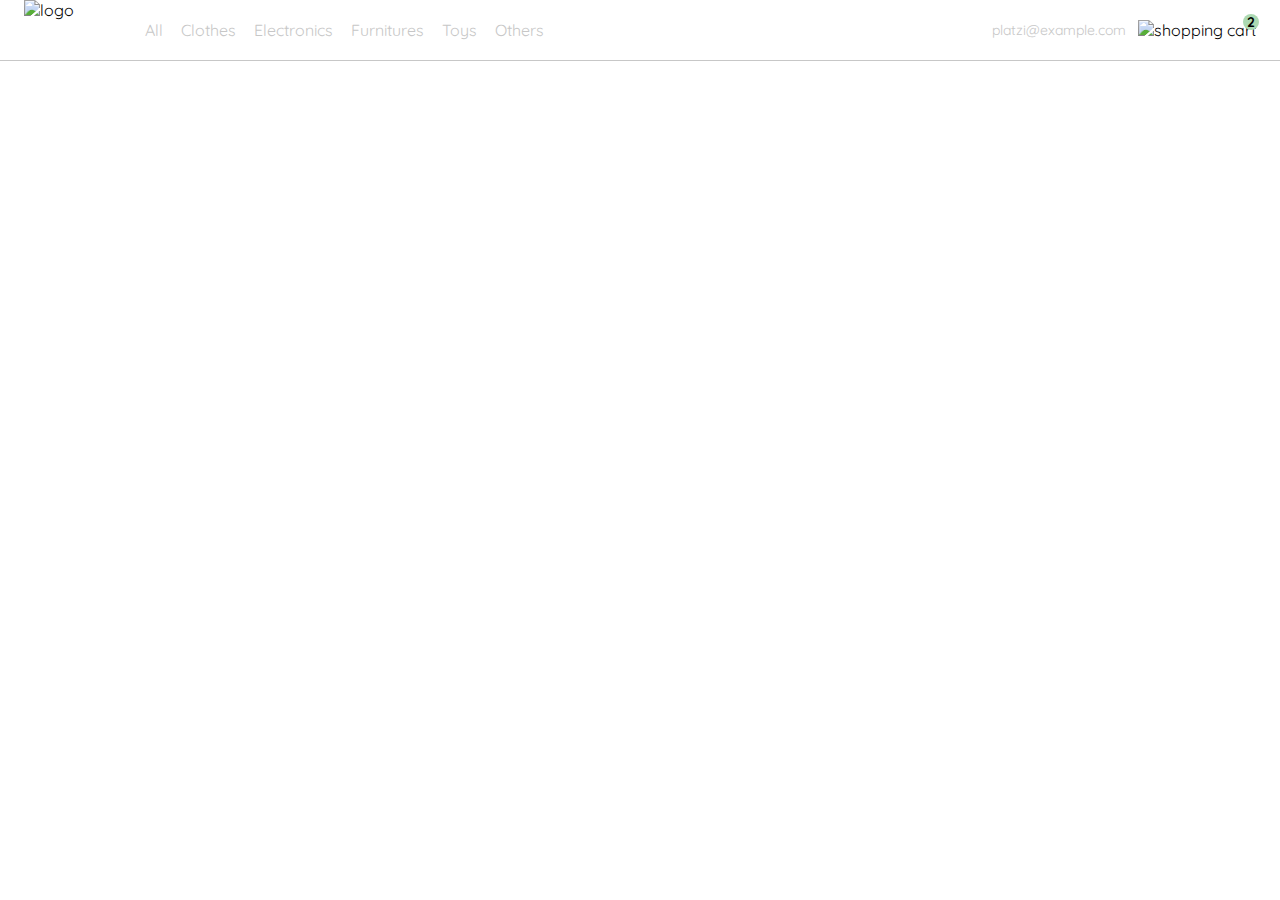
==== proyecto_java/index.html @ a1d8e235 "clase_19: usar addEventlistener y classlist.toogle" ====
<!DOCTYPE html>
<html lang="en">

<head>
    <meta charset="UTF-8">
    <meta http-equiv="X-UA-Compatible" content="IE=edge">
    <meta name="viewport" content="width=device-width, initial-scale=1.0">

    <link rel="preconnect" href="https://fonts.googleapis.com">
    <link rel="preconnect" href="https://fonts.gstatic.com" crossorigin>
    <link href="https://fonts.googleapis.com/css2?family=Quicksand:wght@300;500;700&display=swap" rel="stylesheet">

    <link rel="stylesheet" href="./styles/style.css">

    <title>YardSale: tienda online de cositas chidas</title>
</head>

<body>
    <!-- inicio nav -->
    <nav>
        <img src="./icons/icon_menu.svg" alt="menu" class="menu">

        <div class="navbar-left">
            <img src="./logos/logo_yard_sale.svg" alt="logo" class="logo">

            <ul>
                <li>
                    <a href="/">All</a>
                </li>
                <li>
                    <a href="/">Clothes</a>
                </li>
                <li>
                    <a href="/">Electronics</a>
                </li>
                <li>
                    <a href="/">Furnitures</a>
                </li>
                <li>
                    <a href="/">Toys</a>
                </li>
                <li>
                    <a href="/">Others</a>
                </li>
            </ul>
        </div>

        <div class="navbar-right">
            <ul>
                <li class="navbar-email">platzi@example.com</li>
                <li class="navbar-shopping-cart">
                    <img src="./icons/icon_shopping_cart.svg" alt="shopping cart">
                    <div>2</div>
                </li>
            </ul>
        </div>

        <div class="desktop-menu inactive">
            <ul>
                <li>
                    <a href="/" class="title">My orders</a>
                </li>

                <li>
                    <a href="/">My account</a>
                </li>

                <li>
                    <a href="/">Sign out</a>
                </li>
            </ul>
        </div>
    </nav>

    <script src="./script/script.js"></script>
</body>

</html>
---- proyecto_java/styles/style.css ----
:root {
    --white: #FFFFFF;
    --black: #000000;
    --very-light-pink: #C7C7C7;
    --text-input-field: #F7F7F7;
    --hospital-green: #ACD9B2;
    --sm: 14px;
    --md: 16px;
    --lg: 18px;
}

body {
    margin: 0;
    font-family: 'Quicksand', sans-serif;
}

.inactive {
    display: none;
}


nav {
    display: flex;
    justify-content: space-between;
    padding: 0 24px;
    border-bottom: 1px solid var(--very-light-pink);
}

.menu {
    display: none;
}

.logo {
    width: 100px;
}

.navbar-left ul,
.navbar-right ul {
    list-style: none;
    padding: 0;
    margin: 0;
    display: flex;
    align-items: center;
    height: 60px;
}

.navbar-left {
    display: flex;
}

.navbar-left ul {
    margin-left: 12px;
}

.navbar-left ul li a,
.navbar-right ul li a {
    text-decoration: none;
    color: var(--very-light-pink);
    border: 1px solid var(--white);
    padding: 8px;
    border-radius: 8px;
}

.navbar-left ul li a:hover,
.navbar-right ul li a:hover {
    border: 1px solid var(--hospital-green);
    color: var(--hospital-green);
}

.navbar-email {
    color: var(--very-light-pink);
    cursor: pointer;
    font-size: var(--sm);
    margin-right: 12px;
}

.navbar-shopping-cart {
    position: relative;
}

.navbar-shopping-cart div {
    width: 16px;
    height: 16px;
    background-color: var(--hospital-green);
    border-radius: 50%;
    font-size: var(--sm);
    font-weight: bold;
    position: absolute;
    top: -6px;
    right: -3px;
    display: flex;
    justify-content: center;
    align-items: center;
}
/* clase7 */

.desktop-menu {
    
    position: absolute; /* posicionando el mennu */ 
    top: 60px;
    right: 60px;
    background: var(--white); /*  */
    width: 100px;
    height: auto;
    border: 1px solid var(--very-light-pink);
    border-radius: 6px;
    padding: 20px 20px 0 20px;
}

.desktop-menu ul {
    list-style: none;
    padding: 0;
    margin: 0;
}

.desktop-menu ul li {
    text-align: end;
}

.desktop-menu ul li:nth-child(1),
.desktop-menu ul li:nth-child(2) {
    font-weight: bold;
}

.desktop-menu ul li:last-child {
    padding-top: 20px;
    border-top: 1px solid var(--very-light-pink);
}

.desktop-menu ul li:last-child a {
    color: var(--hospital-green);
    font-size: var(--sm);
}

.desktop-menu ul li a {
    color: var(--back);
    text-decoration: none;
    margin-bottom: 20px;
    display: inline-block;
}

/* clase 7 */
@media (max-width: 640px) {
    .menu {
        display: block;
    }

    .navbar-left ul {
        display: none;
    }

    .navbar-email {
        display: none;
    }
}
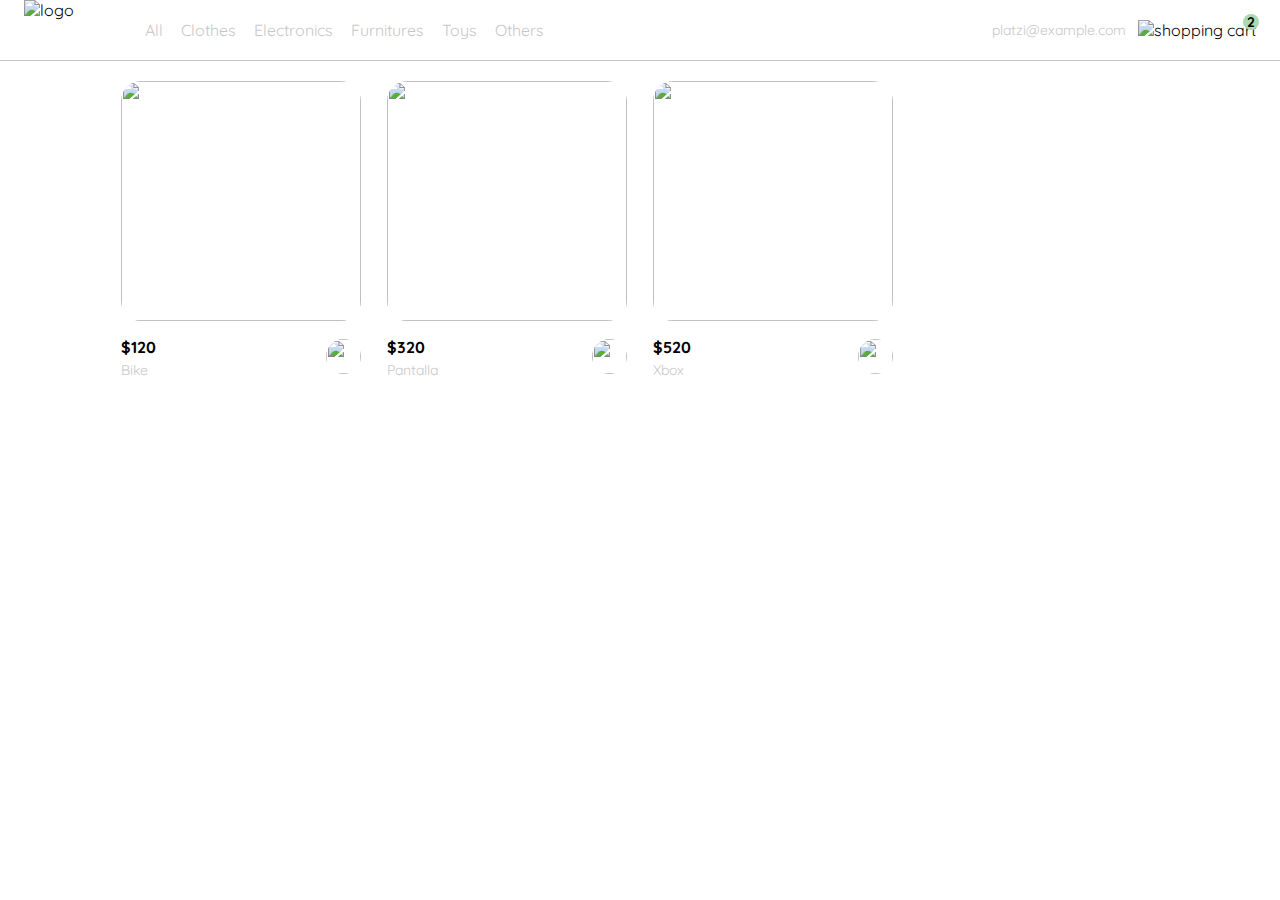
==== commit 79b60555: "clase_22: maquetacion de html con javascript y mostrar elementos" ====
--- a/proyecto_java/index.html
+++ b/proyecto_java/index.html
@@ -18,10 +18,10 @@
 <body>
     <!-- inicio nav -->
     <nav>
-        <img src="./icons/icon_menu.svg" alt="menu" class="menu">
+        <img src="./media/icons/icon_menu.svg" alt="menu" class="menu">
 
         <div class="navbar-left">
-            <img src="./logos/logo_yard_sale.svg" alt="logo" class="logo">
+            <img src="./media/logos/logo_yard_sale.svg" alt="logo" class="logo">
 
             <ul>
                 <li>
@@ -54,7 +54,7 @@
                 </li>
             </ul>
         </div>
-
+        <!-- se agrega menu oculto inactivo -->
         <div class="desktop-menu inactive">
             <ul>
                 <li>
@@ -70,8 +70,126 @@
                 </li>
             </ul>
         </div>
+        <!-- -------------------- -->
+        <!-- inicio menu mobile -->
+        <div class="mobile-menu inactive">
+            <ul>
+                <li>
+                    <a href="/">CATEGORIES</a>
+                </li>
+                <li>
+                    <a href="/">All</a>
+                </li>
+                <li>
+                    <a href="/">Clothes</a>
+                </li>
+                <li>
+                    <a href="/">Electronics</a>
+                </li>
+                <li>
+                    <a href="/">Furnitures</a>
+                </li>
+                <li>
+                    <a href="/">Toys</a>
+                </li>
+                <li>
+                    <a href="/">Other</a>
+                </li>
+            </ul>
+    
+            <ul>
+                <li>
+                    <a href="/">My orders</a>
+                </li>
+                <li>
+                    <a href="/">My account</a>
+                </li>
+            </ul>
+    
+            <ul>
+                <li>
+                    <a href="/" class="email">platzi@example.com</a>
+                </li>
+                <li>
+                    <a href="/" class="sign-out">Sign out</a>
+                </li>
+            </ul>
+        </div>
+        <!-- fin de mobile menu -->
     </nav>
+    <!--  -------------------------inicio del aside ------------- -->
+    <aside class="product-detail inactive">
+        <div class="title-container">
+            <img src="./icons/flechita.svg" alt="arrow">
+            <p class="title">My order</p>
+        </div>
 
+        <div class="my-order-content">
+            <div class="shopping-cart">
+                <figure>
+                    <img src="https://images.pexels.com/photos/276517/pexels-photo-276517.jpeg?auto=compress&cs=tinysrgb&dpr=2&h=650&w=940"
+                        alt="bike">
+                </figure>
+                <p>Bike</p>
+                <p>$30,00</p>
+                <img src="./icons/icon_close.png" alt="close">
+            </div>
+
+            <div class="shopping-cart">
+                <figure>
+                    <img src="https://images.pexels.com/photos/276517/pexels-photo-276517.jpeg?auto=compress&cs=tinysrgb&dpr=2&h=650&w=940"
+                        alt="bike">
+                </figure>
+                <p>Bike</p>
+                <p>$30,00</p>
+                <img src="./icons/icon_close.png" alt="close">
+            </div>
+
+            <div class="shopping-cart">
+                <figure>
+                    <img src="https://images.pexels.com/photos/276517/pexels-photo-276517.jpeg?auto=compress&cs=tinysrgb&dpr=2&h=650&w=940"
+                        alt="bike">
+                </figure>
+                <p>Bike</p>
+                <p>$30,00</p>
+                <img src="./icons/icon_close.png" alt="close">
+            </div>
+
+            <div class="order">
+                <p>
+                    <span>Total</span>
+                </p>
+                <p>$560.00</p>
+            </div>
+
+            <button class="primary-button">
+                Checkout
+            </button>
+        </div>
+        </div>
+    </aside>
+    <!-- ------------------- fin aside ------------------------- -->
+    <!-- ............. main container ------------------------- -->
+    <section class="main-container">
+        <div class="cards-container"> <!-- 0 -->
+
+            <!-- <div class="product-card"> 1
+                2 <img src="https://images.pexels.com/photos/276517/pexels-photo-276517.jpeg?auto=compress&cs=tinysrgb&dpr=2&h=650&w=940"
+                    alt="">
+                <div class="product-info"> 3
+                    <div> 4
+                        <p>$120,00</p> 4
+                        <p>Bike</p> 5
+                    </div>
+                    <figure> 7
+                       8 <img src="./icons/bt_add_to_cart.svg" alt="">
+                    </figure>
+                </div>
+            </div> -->
+
+        </div>
+    </section>
+    <!-- end main cointainer_____________________________________ -->
     <script src="./script/script.js"></script>
 </body>
 
--- a/proyecto_java/styles/style.css
+++ b/proyecto_java/styles/style.css
@@ -92,7 +92,7 @@
     justify-content: center;
     align-items: center;
 }
-/* clase7 */
+/*  ----------------------desktop menu */
 
 .desktop-menu {
     
@@ -139,10 +139,195 @@
     display: inline-block;
 }
 
-/* clase 7 */
+/* ------------------------desktop menu  */
+/* ----------------------------inicio de mobile menu */
+.mobile-menu {
+    position: absolute;
+    
+    top: 60px;
+    padding: 24px;
+}
+
+.mobile-menu a {
+    text-decoration: none;
+    color: var(--black);
+    font-weight: bold;
+    /* margin-bottom: 24px; */
+    background-color: var(--white);
+}
+
+.mobile-menu ul {
+    padding: 0;
+    margin: 24px 0 0;
+    list-style: none;
+}
+
+.mobile-menu ul:nth-child(1) {
+    border-bottom: 1px solid var(--very-light-pink);
+}
+
+.mobile-menu ul li {
+    margin-bottom: 24px;
+}
+
+.email {
+    font-size: var(--sm);
+    font-weight: 300 !important;
+}
+
+.sign-out {
+    font-size: var(--sm);
+    color: var(--hospital-green) !important;
+}
+
+/* ---------------------------- fin de mobile menu */
+/* ----------------------------------------inicio aside */
+.product-detail {
+    width: 360px;
+    padding: 0 24px;
+    box-sizing: border-box;
+    position: absolute;
+    right: 0;
+
+    background-color: var(--white);
+}
+
+.title-container {
+    display: flex;
+}
+
+.title-container img {
+    transform: rotate(180deg);
+    margin-right: 14px;
+}
+
+.title {
+    font-size: var(--lg);
+    font-weight: bold;
+}
+
+.order {
+    display: grid;
+    grid-template-columns: auto 1fr;
+    gap: 16px;
+    align-items: center;
+    background-color: var(--text-input-field);
+    margin-bottom: 24px;
+    border-radius: 8px;
+    padding: 0 24px;
+}
+
+.order p:nth-child(1) {
+    display: flex;
+    flex-direction: column;
+}
+
+.order p span:nth-child(1) {
+    font-size: var(--md);
+    font-weight: bold;
+}
+
+.order p:nth-child(2) {
+    text-align: end;
+    font-weight: bold;
+}
+
+.shopping-cart {
+    display: grid;
+    grid-template-columns: auto 1fr auto auto;
+    gap: 16px;
+    margin-bottom: 24px;
+    align-items: center;
+}
+
+.shopping-cart figure {
+    margin: 0;
+}
+
+.shopping-cart figure img {
+    width: 70px;
+    height: 70px;
+    border-radius: 20px;
+    object-fit: cover;
+}
+
+.shopping-cart p:nth-child(2) {
+    color: var(--very-light-pink);
+}
+
+.shopping-cart p:nth-child(3) {
+    font-size: var(--md);
+    font-weight: bold;
+}
+
+.primary-button {
+    background-color: var(--hospital-green);
+    border-radius: 8px;
+    border: none;
+    color: var(--white);
+    width: 100%;
+    cursor: pointer;
+    font-size: var(--md);
+    font-weight: bold;
+    height: 50px;
+}
+/* ------------------------------------contenedor de productos */
+.cards-container {
+    display: grid;
+    grid-template-columns: repeat(auto-fill, 240px);
+    gap: 26px;
+    place-content: center;
+    margin-top: 20px;
+}
+
+.product-card {
+    width: 240px;
+}
+
+.product-card img {
+    width: 240px;
+    height: 240px;
+    border-radius: 20px;
+    object-fit: cover;
+}
+
+.product-info {
+    display: flex;
+    justify-content: space-between;
+    align-items: center;
+    margin-top: 12px;
+}
+
+.product-info figure {
+    margin: 0;
+}
+
+.product-info figure img {
+    width: 35px;
+    height: 35px;
+}
+
+.product-info div p:nth-child(1) {
+    font-weight: bold;
+    font-size: var(--md);
+    margin-top: 0;
+    margin-bottom: 4px;
+}
+
+.product-info div p:nth-child(2) {
+    font-size: var(--sm);
+    margin-top: 0;
+    margin-bottom: 0;
+    color: var(--very-light-pink);
+}
+
+/* ----------------------------------------------------------- */
+
+/*  max with*/
 @media (max-width: 640px) {
     .menu {
         display: block;
+        cursor: pointer;
     }
 
     .navbar-left ul {
@@ -152,4 +337,30 @@
     .navbar-email {
         display: none;
     }
-}+    .desktop-menu{
+        display: none;
+    }
+    .product-detail {
+        width: 100%;
+    }
+    /*  */
+    .cards-container {
+        grid-template-columns: repeat(auto-fill, 140px);
+    }
+
+    .product-card {
+        width: 140px;
+    }
+
+    .product-card img {
+        width: 140px;
+        height: 140px;
+    }
+}
+/* min with */
+@media (min-width: 640px) {
+    .mobile-menu{
+        display: none;
+    }
+    
+}
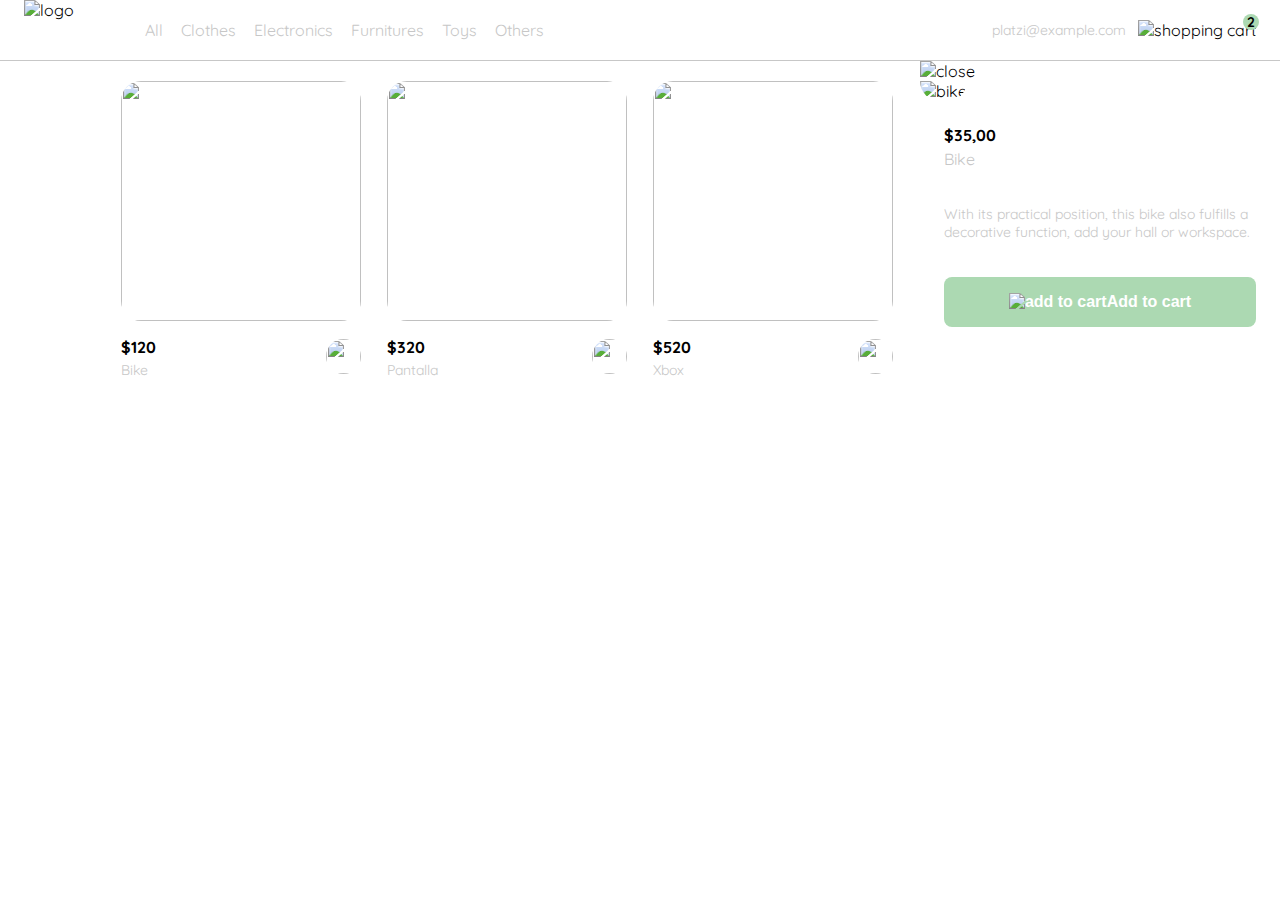
==== commit cf972f82: "clase_23: Detalles de producto, arreglo de destalles en css y clases en html" ====
--- a/proyecto_java/index.html
+++ b/proyecto_java/index.html
@@ -118,7 +118,7 @@
         <!-- fin de mobile menu -->
     </nav>
     <!--  -------------------------inicio del aside ------------- -->
-    <aside class="product-detail inactive">
+    <aside id="shopping-cart-container"class="inactive">
         <div class="title-container">
             <img src="./icons/flechita.svg" alt="arrow">
             <p class="title">My order</p>
@@ -169,6 +169,25 @@
         </div>
     </aside>
     <!-- ------------------- fin aside ------------------------- -->
+    <!-- ___________________detalle del carrito_________________ -->
+    <aside id="productDetail" >
+        <div class="product-detail-close">
+            <img src="./media/icons/icon_close.png" alt="close">
+        </div>
+        <img src="https://images.pexels.com/photos/276517/pexels-photo-276517.jpeg?auto=compress&cs=tinysrgb&dpr=2&h=650&w=940"
+            alt="bike">
+        <div class="product-info">
+            <p>$35,00</p>
+            <p>Bike</p>
+            <p>With its practical position, this bike also fulfills a decorative function, add your hall or workspace.
+            </p>
+            <button class="primary-button add-to-cart-button">
+                <img src="../media/icons/bt_add_to_cart.svg" alt="add to cart">
+                Add to cart
+            </button>
+        </div>
+    </aside>
+    <!-- _______________________________________________________ -->
     <!-- ............. main container ------------------------- -->
     <section class="main-container">
         <div class="cards-container"> <!-- 0 -->
@@ -178,8 +197,8 @@
                     alt="">
                 <div class="product-info"> 3
                     <div> 4
-                        <p>$120,00</p> 4
-                        <p>Bike</p> 5
+                        <p>$120,00</p> 5
+                        <p>Bike</p> 6
                     </div>
                     <figure> 7
                        8 <img src="./icons/bt_add_to_cart.svg" alt="">
--- a/proyecto_java/styles/style.css
+++ b/proyecto_java/styles/style.css
@@ -143,9 +143,11 @@
 /* ----------------------------inicio de mobile menu */
 .mobile-menu {
     position: absolute;
-    
+    background-color: var(--white);
     top: 60px;
     padding: 24px;
+    left: 0;
+    width: 100%;
 }
 
 .mobile-menu a {
@@ -153,7 +155,7 @@
     color: var(--black);
     font-weight: bold;
     /* margin-bottom: 24px; */
-    background-color: var(--white);
+    
 }
 
 .mobile-menu ul {
@@ -182,16 +184,19 @@
 
 /* ---------------------------- fin de mobile menu */
 /* ----------------------------------------inicio aside */
-.product-detail {
+aside {
     width: 360px;
-    padding: 0 24px;
+    
     box-sizing: border-box;
     position: absolute;
     right: 0;
 
     background-color: var(--white);
 }
-
+/* -------- shoppincart____________ */
+#shopping-cart-container{
+    padding: 0 24px;
+}
 .title-container {
     display: flex;
 }
@@ -291,37 +296,92 @@
     object-fit: cover;
 }
 
-.product-info {
+.product-card .product-info {
     display: flex;
     justify-content: space-between;
     align-items: center;
     margin-top: 12px;
 }
 
-.product-info figure {
+.product-card .product-info figure {
     margin: 0;
 }
 
-.product-info figure img {
+.product-card .product-info figure img {
     width: 35px;
     height: 35px;
 }
 
-.product-info div p:nth-child(1) {
+.product-card .product-info div p:nth-child(1) {
     font-weight: bold;
     font-size: var(--md);
     margin-top: 0;
     margin-bottom: 4px;
 }
 
-.product-info div p:nth-child(2) {
+.product-card .product-info div p:nth-child(2) {
     font-size: var(--sm);
     margin-top: 0;
     margin-bottom: 0;
     color: var(--very-light-pink);
 }
-
 /* ----------------------------------------------------------- */
+/* -__________________________detail del producto_____________________ */
+
+#productDetail .product-detail-close:hover {
+    cursor: pointer;
+}
+
+#productDetail>img:nth-child(2) {
+    width: 100%;
+    height: 360px;
+    object-fit: cover;
+    border-radius: 0 0 20px 20px;
+}
+
+#productDetail .product-info {
+    margin: 24px 24px 0 24px;
+}
+
+#productDetail .product-info p:nth-child(1) {
+    font-weight: bold;
+    font-size: var(--md);
+    margin-top: 0;
+    margin-bottom: 4px;
+}
+
+#productDetail .product-info p:nth-child(2) {
+    color: var(--very-light-pink);
+    font-size: var(--md);
+    margin-top: 0;
+    margin-bottom: 36px;
+}
+
+#productDetail .product-info p:nth-child(3) {
+    color: var(--very-light-pink);
+    font-size: var(--sm);
+    margin-top: 0;
+    margin-bottom: 36px;
+}
+
+.primary-button {
+    background-color: var(--hospital-green);
+    border-radius: 8px;
+    border: none;
+    color: var(--white);
+    width: 100%;
+    cursor: pointer;
+    font-size: var(--md);
+    font-weight: bold;
+    height: 50px;
+}
+
+.add-to-cart-button {
+    display: flex;
+    align-items: center;
+    justify-content: center;
+}
+/* -_____________________fin de detail del producto_____________________ */
 
 /*  max with*/
 @media (max-width: 640px) {
@@ -356,6 +416,8 @@
         width: 140px;
         height: 140px;
     }
+    /*  */
+
 }
 /* min with */
 @media (min-width: 640px) {
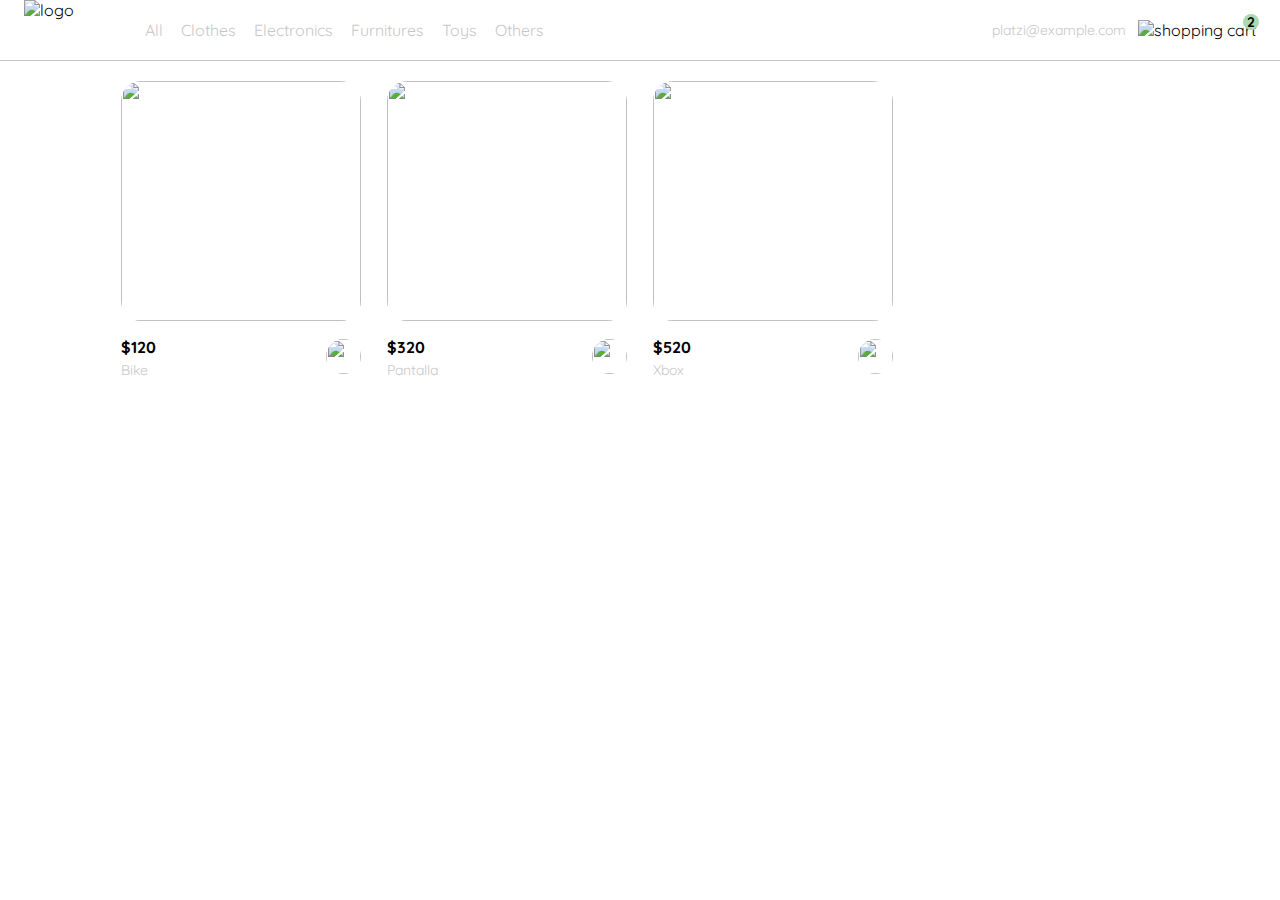
==== commit e184142b: "clase_24: Añadiendo eventos al productDetail, para que se muestre y cierre usando JavaScript" ====
--- a/proyecto_java/index.html
+++ b/proyecto_java/index.html
@@ -170,7 +170,7 @@
     </aside>
     <!-- ------------------- fin aside ------------------------- -->
     <!-- ___________________detalle del carrito_________________ -->
-    <aside id="productDetail" >
+    <aside id="productDetail" class="inactive" >
         <div class="product-detail-close">
             <img src="./media/icons/icon_close.png" alt="close">
         </div>
@@ -189,7 +189,7 @@
     </aside>
     <!-- _______________________________________________________ -->
     <!-- ............. main container ------------------------- -->
-    <section class="main-container">
+    <section class="main-container" >
         <div class="cards-container"> <!-- 0 -->
 
             <!-- <div class="product-card"> 1
